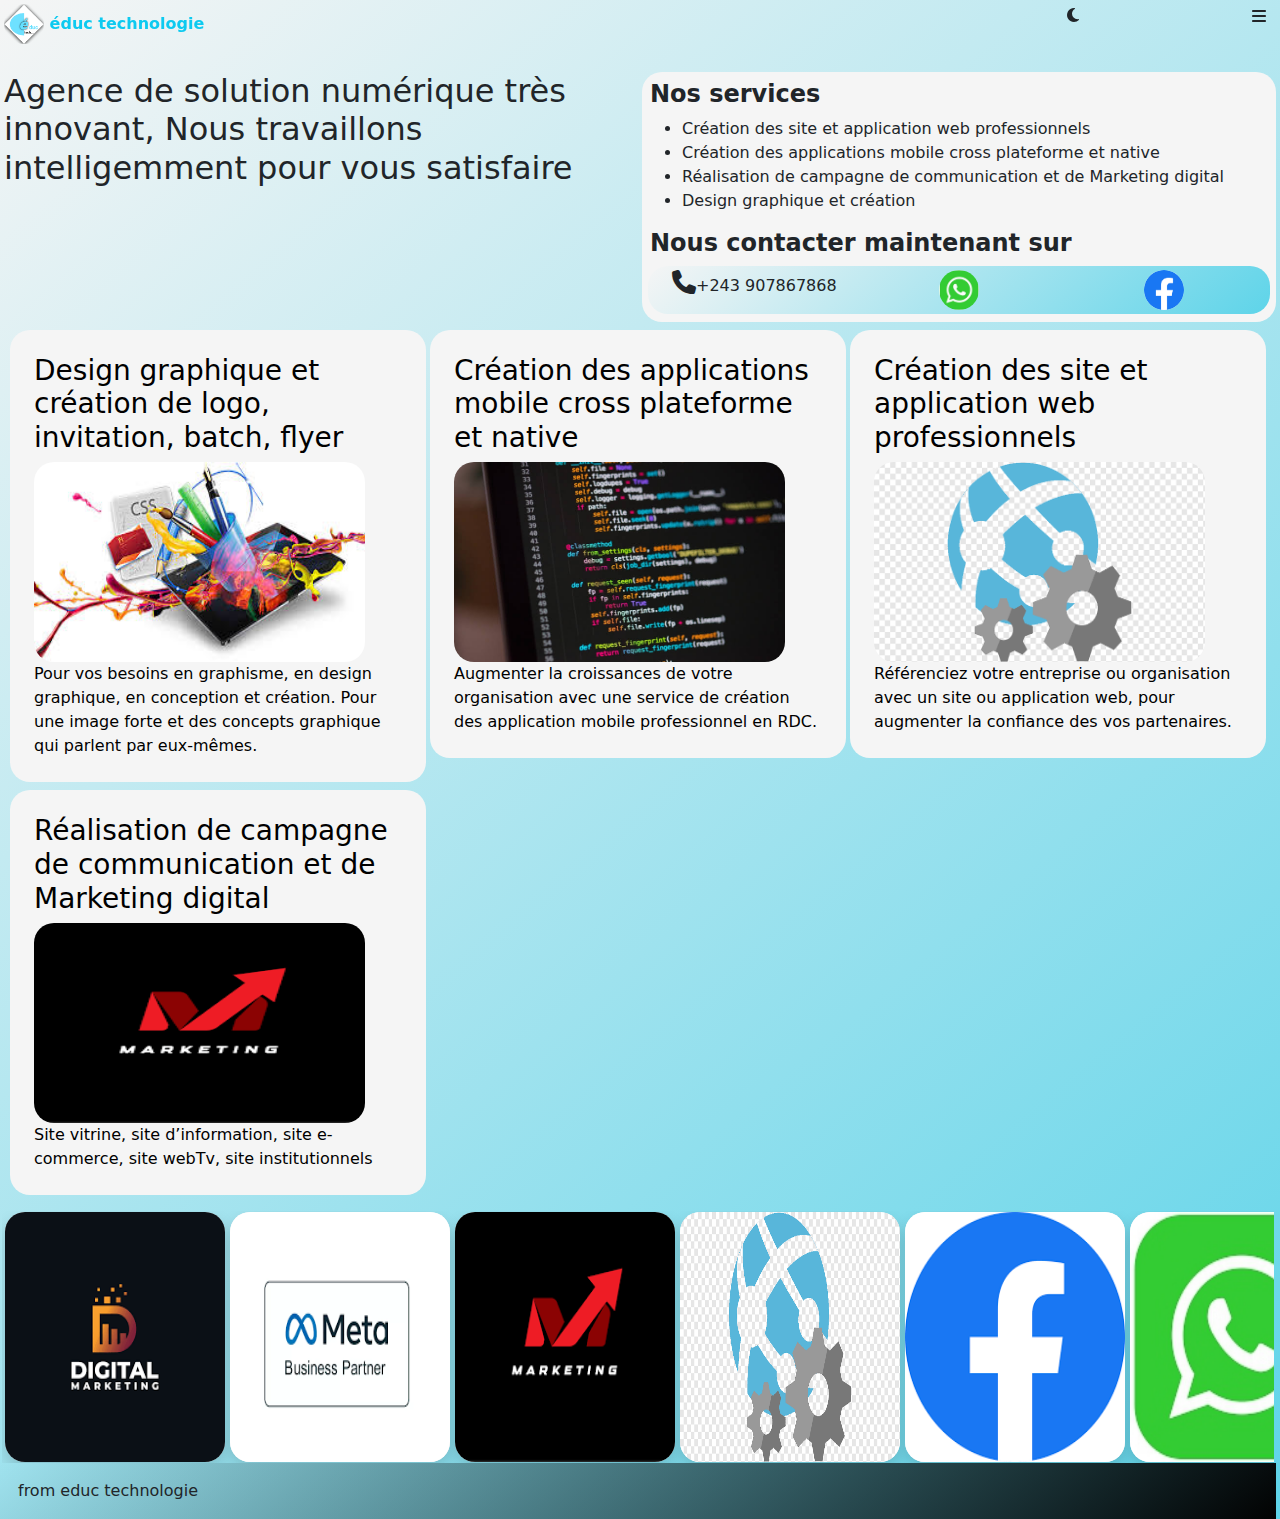
==== index.html @ ecce579c "premiere version" ====
<!DOCTYPE html>
<html lang="en">

<head>
    <meta charset="UTF-8">
    <meta name="viewport" content="width=device-width, initial-scale=1.0">
    <link rel="stylesheet" href="./styles/bibliotheques/bootstrap-5.0.2-dist/css/bootstrap.min.css">
    <link rel="stylesheet" href="./icons/fontawesome-free-6.2.1-web/css/all.css">
    <link rel="stylesheet" href="./styles/index.css">
    <title>Accueil</title>
</head>

<body class="bg-N1">
    <div class="container-fuid px-1 root">
        <!-- entête||-->
        <div class="entete fixed-top">
            <div class="row gx-1  pt-1 pe-1 ps-1 ">
                <div class="col logo"><img style="border-radius: 50%;" src="./img/site/logoEducTechnologie.png" alt=""
                        srcset="" id="logo_url" width="40" height="40"><span class="text-info"><b> éduc
                            technologie</b></span>
                </div>

                <div class="col-1" id="btn_theme"><i class=" btn-theme-claire fa-solid fa-moon rounded-circle fs-6"
                        id="btn_theme"></i><i
                        class=" btn-theme-sombre fa-solid fa-star-and-crescent rounded-circle fs-6 "
                        style="visibility: hidden;color: darkorange;" id="btn_theme"></i>
                </div>

                <div class="col-1 text-end pe-2"><i class="fa-solid fa-bars rounded-circle p-1 fs-6"></i></div>
            </div>

        </div><br><br><br>

        <!--| accueil|-->
        <div class="row gx-1">
            <div class="col-12 col-sm-6">
                <div class="h2">Agence de solution numérique très innovant, Nous travaillons intelligemment pour vous
                    satisfaire
                </div>
            </div>
            <div class="col-12 col-sm-6 ">
                <div class="zone zone_services bg-N1 p-2 ">
                    <p class="h4 fw-bold">Nos services</p>

                    <ul>
                        <li>Création des site et application web professionnels</li>
                        <li>Création des applications mobile cross plateforme et native</li>
                        <li>Réalisation de campagne de communication et de Marketing digital</li>
                        <li>Design graphique et création</li>
                    </ul>

                    <p class="h4 fw-bold">Nous contacter maintenant sur</p>
                    <div class="row gx-1 root text-center p-1" style="border-radius: 20px;">
                        <div class="col"><i class="fa-solid fa-phone  fs-4"></i>+243 907867868</div>
                        <div class="col"><a href="#"><img style="border-radius: 50%;" src="./img/site/logowhatsap.png"
                                    alt="" srcset="" id="logo_url" width="40" height="40"></a></div>
                        <div class="col"><a href="#"><img style="border-radius: 50%;" src="./img/site/logofacebook.png"
                                    alt="" srcset="" id="logo_url" width="40" height="40"></a></div>
                    </div>
                </div>
            </div><br>

            <!--| presentation des services|-->
            <div class="row gx-1 p-2">

                <div class="col-12 col-sm-6 mb-2 col-md-4">
                    <div class=" zone zone_services bg-N1 p-4">
                        <a href="#">
                            <div class="h3">Design graphique et création de logo, invitation, batch, flyer</div>
                            <img style="border-radius: 20px;" src="./img/site/logodesing.jpeg" height="200" width="90%"
                                alt="" srcset="">
                            <div>Pour vos besoins en graphisme, en design graphique, en conception et création. Pour une
                                image forte et des concepts graphique qui parlent par eux-mêmes.
                            </div>
                        </a>
                    </div>

                </div>

                <div class="col-12 col-sm-6 mb-2 col-md-4">
                    <div class=" zone zone_services bg-N1 p-4">
                        <a href="#">
                            <div class="h3">Création des applications mobile cross plateforme et native</div>
                            <img style="border-radius: 20px;" src="./img/site/logoweb.jpeg" height="200" width="90%"
                                alt="" srcset="">
                            <div>Augmenter la croissances de votre organisation avec une service de création des
                                application mobile professionnel en RDC.
                            </div>
                        </a>
                    </div>
                </div>

                <div class="col-12 col-sm-6 mb-2 col-md-4">
                    <div class=" zone zone_services bg-N1 p-4">
                        <a href="#">
                            <div class="h3">Création des site et application web professionnels</div>
                            <img style="border-radius: 20px;" src="./img/site/logowebapp.png" height="200" width="90%"
                                alt="" srcset="">
                            <div>Référenciez votre entreprise ou organisation avec un site ou application web, pour
                                augmenter la confiance des vos partenaires.
                            </div>
                        </a>
                    </div>
                </div>

                <div class="col-12 col-sm-6 mb-2 col-md-4">
                    <div class=" zone zone_services bg-N1 p-4">
                        <a href="#">
                            <div class="h3">Réalisation de campagne de communication et de Marketing digital</div>
                            <img style="border-radius: 20px;" src="./img/site/marketing.png" height="200" width="90%"
                                alt="" srcset="">
                            <div>Site vitrine, site d’information, site e-commerce, site webTv, site institutionnels
                            </div>
                        </a>
                    </div>
                </div>

            </div>

            <!--| il nous ons fait confiance|-->
            <div class="row gx-1">
                <div class="col" id="scrole_articles">
                    <table class="">
                        <tbody style="padding: 0px;">
                            <tr>
                                <th>
                                    <a href="#">
                                        <div class="bg-N1 shadow" style="border-radius: 20px;margin-right: 3px;">
                                            <img style="border-radius: 20px;"
                                                src="./img/site/images (7).png" height="250"
                                                width="220" alt="" srcset="">
                                        </div>
                                    </a>
                                </th>

                                <th>
                                    <a href="#">
                                        <div class="bg-N1 shadow" style="border-radius: 20px;margin-right: 3px;">
                                            <img style="border-radius: 20px;"
                                                src="./img/site/images (4).png" height="250"
                                                width="220" alt="" srcset="">
                                        </div>
                                    </a>
                                </th>

                                <th>
                                    <a href="#">
                                        <div class="bg-N1 shadow" style="border-radius: 20px;margin-right: 3px;">
                                            <img style="border-radius: 20px;"
                                                src="./img/site/marketing.png" height="250"
                                                width="220" alt="" srcset="">
                                        </div>
                                    </a>
                                </th>

                                <th>
                                    <a href="#">
                                        <div class="bg-N1 shadow" style="border-radius: 20px;margin-right: 3px;">
                                            <img style="border-radius: 20px;"
                                                src="./img/site/logowebapp.png" height="250"
                                                width="220" alt="" srcset="">
                                        </div>
                                    </a>
                                </th>

                                <th>
                                    <a href="#">
                                        <div class="bg-N1 shadow" style="border-radius: 20px;margin-right: 3px;">
                                            <img style="border-radius: 20px;"
                                                src="./img/site/logofacebook.png" height="250"
                                                width="220" alt="" srcset="">
                                        </div>
                                    </a>
                                </th>

                                <th>
                                    <a href="#">
                                        <div class="bg-N1 shadow" style="border-radius: 20px;margin-right: 3px;">
                                            <img style="border-radius: 20px;"
                                                src="./img/site/logowhatsap.png" height="250"
                                                width="220" alt="" srcset="">
                                        </div>
                                    </a>
                                </th>

                                <th>
                                    <a href="#">
                                        <div class="bg-N1 shadow" style="border-radius: 20px;margin-right: 3px;">
                                            <img style="border-radius: 20px;"
                                                src="./img/site/logoEducTechnologie.png" height="250"
                                                width="220" alt="" srcset="">
                                        </div>
                                    </a>
                                </th>

                                <th>
                                    <a href="#">
                                        <div class="bg-N1 shadow" style="border-radius: 20px;margin-right: 3px;">
                                            <img style="border-radius: 20px;"
                                                src="./img/site/logodesing.jpeg" height="250"
                                                width="220" alt="" srcset="">
                                        </div>
                                    </a>
                                </th>

                            </tr>
                        </tbody>
                    </table>
                </div>
            </div>

            <!--| pied de page|-->
            <div class="row gx-1 foote p-3">
                <div class="col">from educ technologie</div>
            </div>
        </div>
</body>

</html>
---- styles/index.css ----
/*  Class utilitaire */

.bg-N1 {
    background-color: whitesmoke;
}

.bg-N2 {
    background-color: white;
}

.champ {
    border-radius: 20px;
    border: 0px solid white;
}

#scrole_articles {
    overflow-y: scroll;
    scrollbar-color: red;
    scrollbar-width: thin;

}
.root{
    background-image: linear-gradient(500deg,transparent,rgb(94, 212, 233));
}
.foote{
    background-image: linear-gradient(500deg,transparent,rgb(2, 2, 2));
}
.zone{
    border-radius: 20px;
}
a{
    text-decoration: none;
    color: black;
}
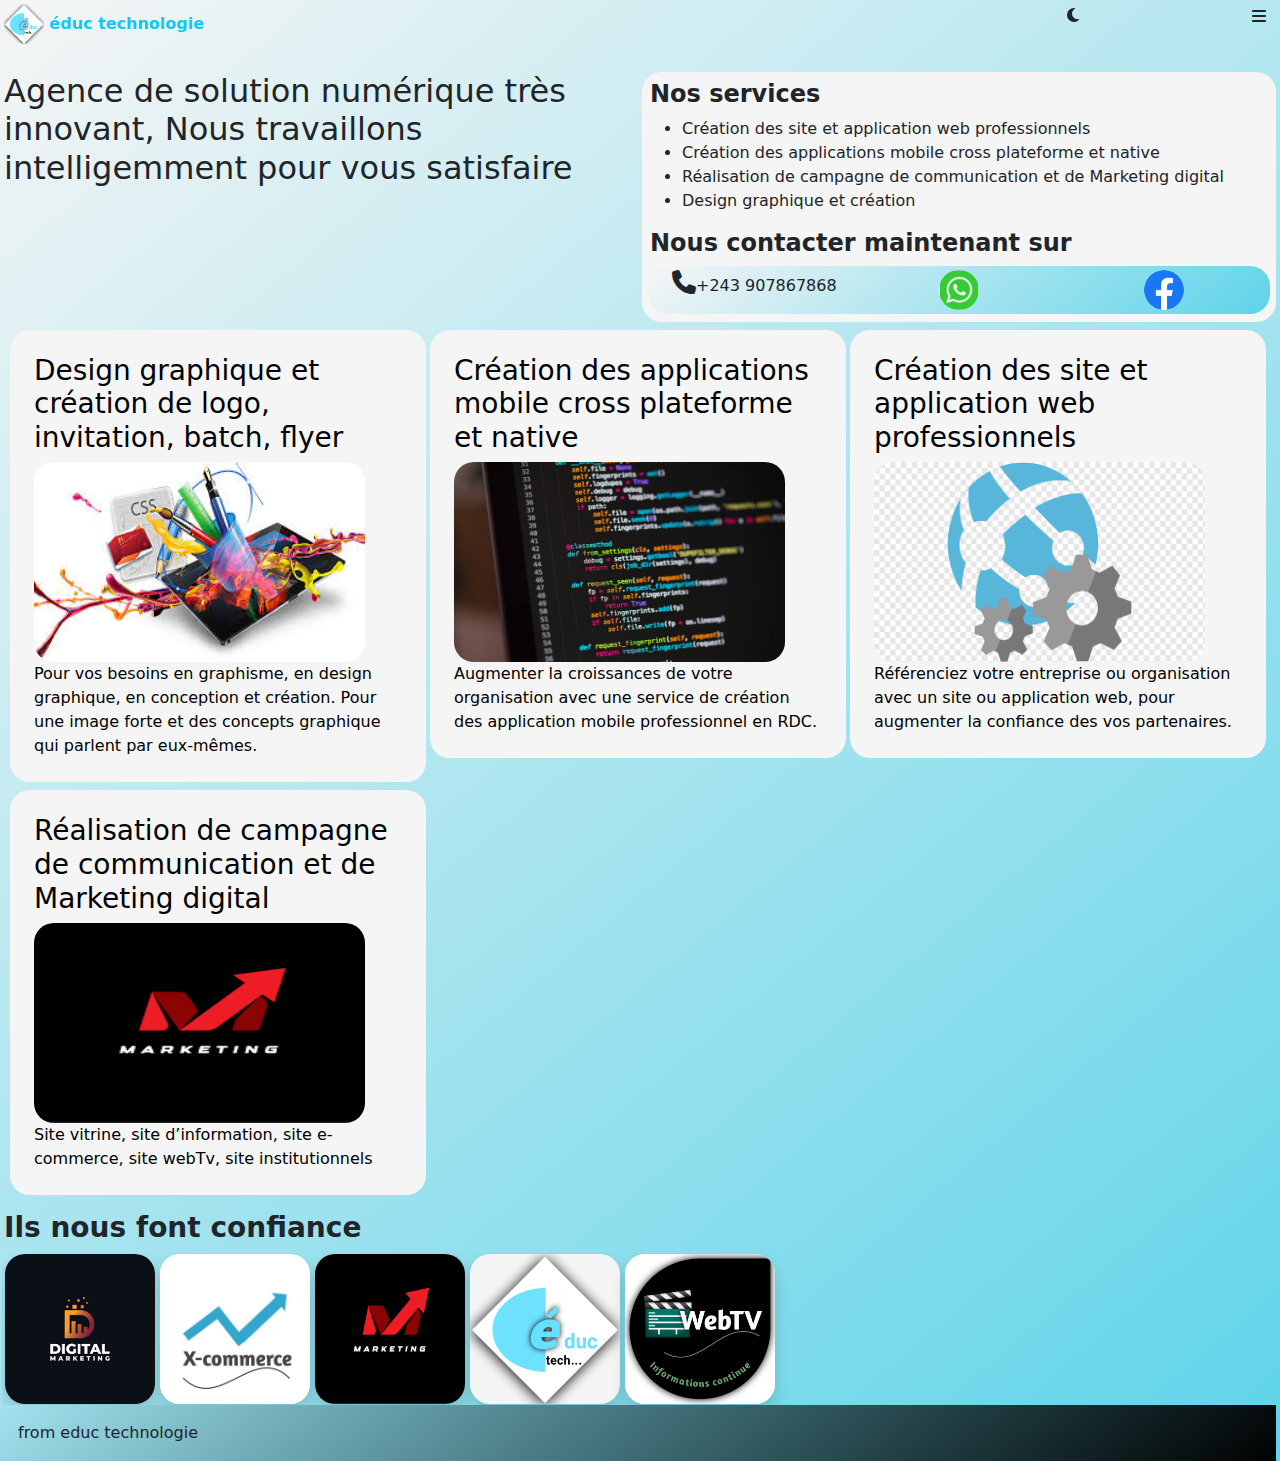
==== commit 20b9b11d: "ajoute de composant menu et deux autre page (webapp.html et design-graphisme.htmlà" ====
--- a/index.html
+++ b/index.html
@@ -26,8 +26,19 @@
                         style="visibility: hidden;color: darkorange;" id="btn_theme"></i>
                 </div>
 
-                <div class="col-1 text-end pe-2"><i class="fa-solid fa-bars rounded-circle p-1 fs-6"></i></div>
-            </div>
+                <div class="col-1 text-end pe-2" ><i class="fa-solid fa-bars rounded-circle p-1 fs-6" id="menu"></i></div>
+
+                
+
+            </div>
+            <!--| composant menu|-->
+            <span class="shadow bg-N1 p-2" style="visibility: hidden; position: absolute; border-radius: 20px 0px 20px 20px;right: 3%;" id="composant_menu">
+                <p>Nos services</p>
+                <p>Signaler un problème </p>
+                <p>Compte</p>
+                <p>Développeur</p>
+                <p>A propos des nous</p>
+            </span>
 
         </div><br><br><br>
 
@@ -65,7 +76,7 @@
 
                 <div class="col-12 col-sm-6 mb-2 col-md-4">
                     <div class=" zone zone_services bg-N1 p-4">
-                        <a href="#">
+                        <a href="./src/page/design-graphisme.html">
                             <div class="h3">Design graphique et création de logo, invitation, batch, flyer</div>
                             <img style="border-radius: 20px;" src="./img/site/logodesing.jpeg" height="200" width="90%"
                                 alt="" srcset="">
@@ -92,7 +103,7 @@
 
                 <div class="col-12 col-sm-6 mb-2 col-md-4">
                     <div class=" zone zone_services bg-N1 p-4">
-                        <a href="#">
+                        <a href="./src/page/webapp.html">
                             <div class="h3">Création des site et application web professionnels</div>
                             <img style="border-radius: 20px;" src="./img/site/logowebapp.png" height="200" width="90%"
                                 alt="" srcset="">
@@ -119,6 +130,7 @@
 
             <!--| il nous ons fait confiance|-->
             <div class="row gx-1">
+                <div class="h3 fw-bold">Ils nous font confiance</div>
                 <div class="col" id="scrole_articles">
                     <table class="">
                         <tbody style="padding: 0px;">
@@ -127,82 +139,52 @@
                                     <a href="#">
                                         <div class="bg-N1 shadow" style="border-radius: 20px;margin-right: 3px;">
                                             <img style="border-radius: 20px;"
-                                                src="./img/site/images (7).png" height="250"
-                                                width="220" alt="" srcset="">
-                                        </div>
-                                    </a>
-                                </th>
-
-                                <th>
-                                    <a href="#">
-                                        <div class="bg-N1 shadow" style="border-radius: 20px;margin-right: 3px;">
-                                            <img style="border-radius: 20px;"
-                                                src="./img/site/images (4).png" height="250"
-                                                width="220" alt="" srcset="">
-                                        </div>
-                                    </a>
-                                </th>
-
-                                <th>
-                                    <a href="#">
-                                        <div class="bg-N1 shadow" style="border-radius: 20px;margin-right: 3px;">
-                                            <img style="border-radius: 20px;"
-                                                src="./img/site/marketing.png" height="250"
-                                                width="220" alt="" srcset="">
-                                        </div>
-                                    </a>
-                                </th>
-
-                                <th>
-                                    <a href="#">
-                                        <div class="bg-N1 shadow" style="border-radius: 20px;margin-right: 3px;">
-                                            <img style="border-radius: 20px;"
-                                                src="./img/site/logowebapp.png" height="250"
-                                                width="220" alt="" srcset="">
-                                        </div>
-                                    </a>
-                                </th>
-
-                                <th>
-                                    <a href="#">
-                                        <div class="bg-N1 shadow" style="border-radius: 20px;margin-right: 3px;">
-                                            <img style="border-radius: 20px;"
-                                                src="./img/site/logofacebook.png" height="250"
-                                                width="220" alt="" srcset="">
-                                        </div>
-                                    </a>
-                                </th>
-
-                                <th>
-                                    <a href="#">
-                                        <div class="bg-N1 shadow" style="border-radius: 20px;margin-right: 3px;">
-                                            <img style="border-radius: 20px;"
-                                                src="./img/site/logowhatsap.png" height="250"
-                                                width="220" alt="" srcset="">
-                                        </div>
-                                    </a>
-                                </th>
-
-                                <th>
-                                    <a href="#">
-                                        <div class="bg-N1 shadow" style="border-radius: 20px;margin-right: 3px;">
-                                            <img style="border-radius: 20px;"
-                                                src="./img/site/logoEducTechnologie.png" height="250"
-                                                width="220" alt="" srcset="">
-                                        </div>
-                                    </a>
-                                </th>
-
-                                <th>
-                                    <a href="#">
-                                        <div class="bg-N1 shadow" style="border-radius: 20px;margin-right: 3px;">
-                                            <img style="border-radius: 20px;"
-                                                src="./img/site/logodesing.jpeg" height="250"
-                                                width="220" alt="" srcset="">
-                                        </div>
-                                    </a>
-                                </th>
-
+                                                src="./img/site/images (7).png" height="150"
+                                                width="150" alt="" srcset="">
+                                        </div>
+                                    </a>
+                                </th>
+        
+                                <th>
+                                    <a href="#">
+                                        <div class="bg-N1 shadow" style="border-radius: 20px;margin-right: 3px;">
+                                            <img style="border-radius: 20px;"
+                                                src="./img/site/logoX-commerce.jpg" height="150"
+                                                width="150" alt="" srcset="">
+                                        </div>
+                                    </a>
+                                </th>
+        
+                                <th>
+                                    <a href="#">
+                                        <div class="bg-N1 shadow" style="border-radius: 20px;margin-right: 3px;">
+                                            <img style="border-radius: 20px;"
+                                                src="./img/site/marketing.png" height="150"
+                                                width="150" alt="" srcset="">
+                                        </div>
+                                    </a>
+                                </th>
+        
+                                <th>
+                                    <a href="#">
+                                        <div class="bg-N1 shadow" style="border-radius: 20px;margin-right: 3px;">
+                                            <img style="border-radius: 20px;"
+                                                src="./img/site/logoEducTechnologie.png" height="150"
+                                                width="150" alt="" srcset="">
+                                        </div>
+                                    </a>
+                                </th>
+        
+                                <th>
+                                    <a href="#">
+                                        <div class="bg-N1 shadow" style="border-radius: 20px;margin-right: 3px;">
+                                            <img style="border-radius: 20px;"
+                                                src="./img/site/logo-webtv.png" height="150"
+                                                width="150" alt="" srcset="">
+                                        </div>
+                                    </a>
+                                </th>
+        
                             </tr>
                         </tbody>
                     </table>
@@ -214,6 +196,10 @@
                 <div class="col">from educ technologie</div>
             </div>
         </div>
+        <script src="./js/bibliotheques/jquery_3.6.3.js"></script>
+        <script src="./js/bibliotheques/xmodal/xmodal1.0.0.js"></script>
+        <script src="./js/main.js"></script>
+        <script src="./js/index.js"></script>
 </body>
 
 </html>--- a/styles/index.css
+++ b/styles/index.css
@@ -31,4 +31,7 @@
 a{
     text-decoration: none;
     color: black;
+}
+.p{
+    font-size: 20px;
 }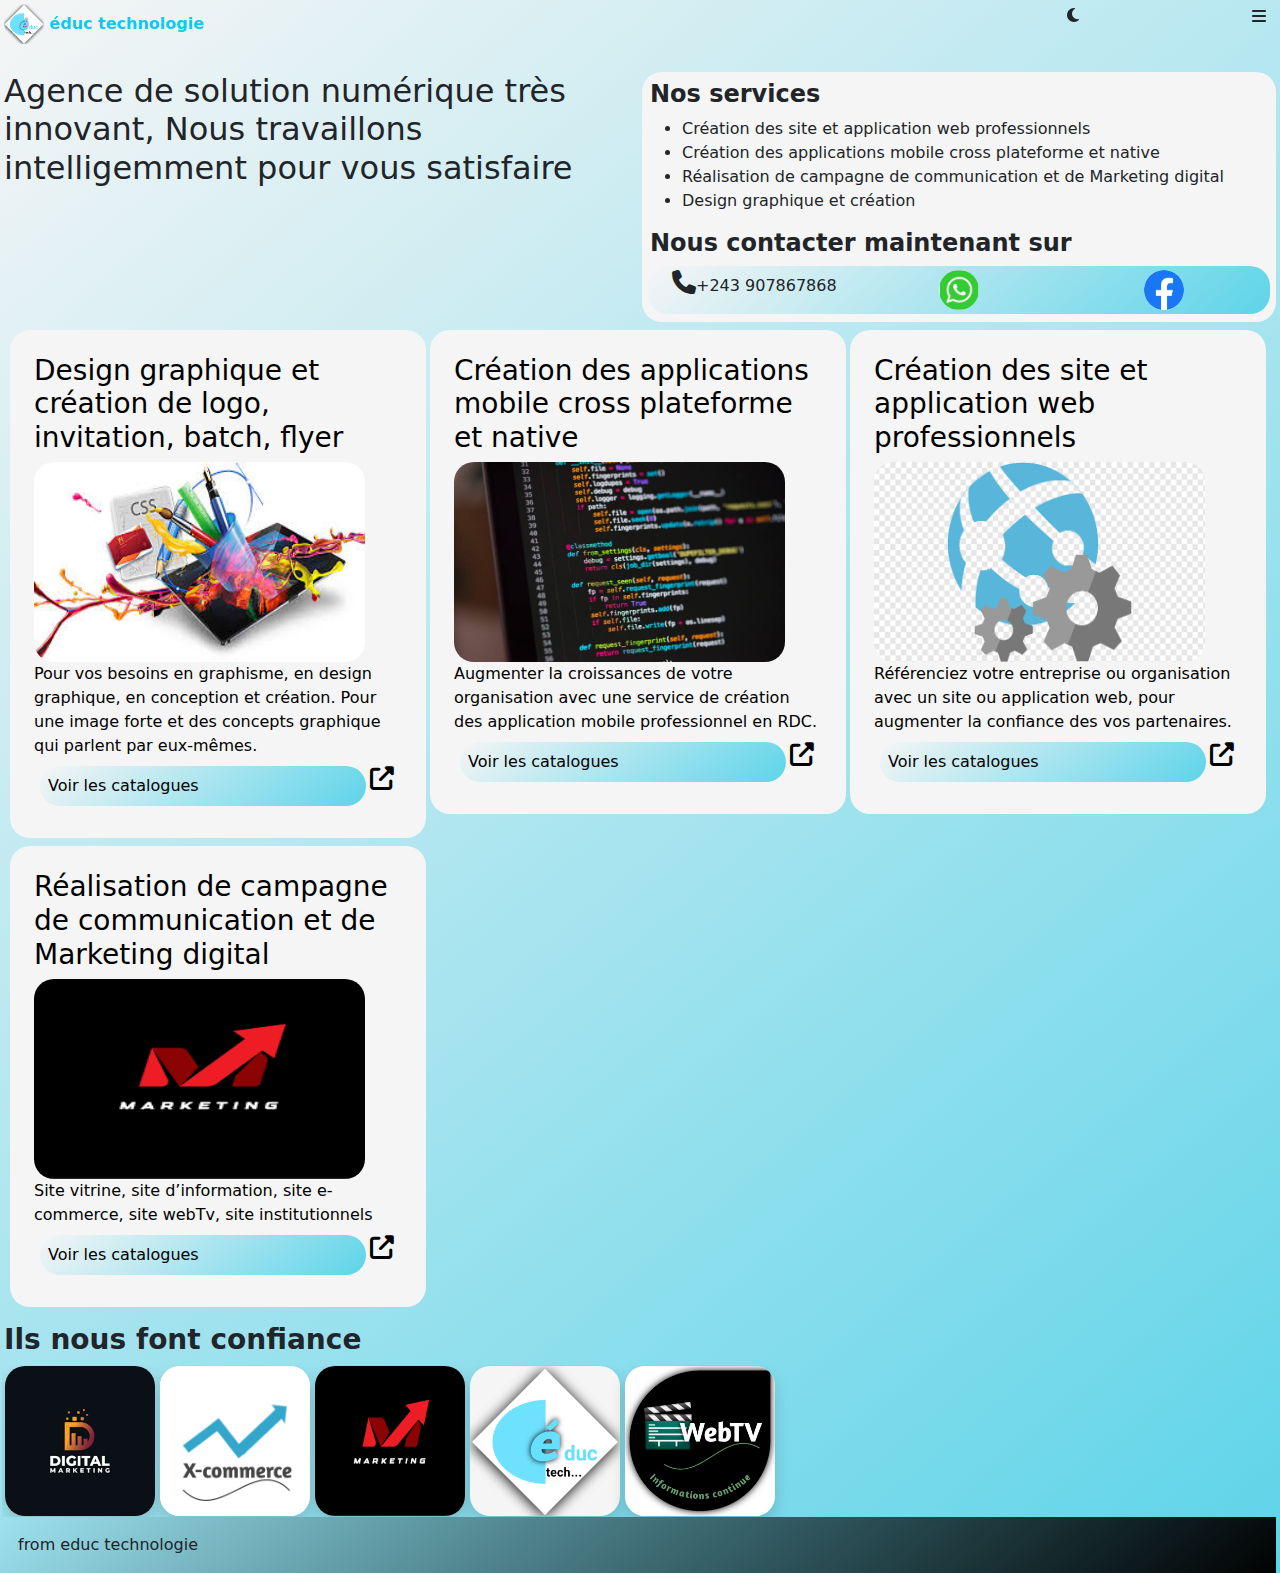
==== commit 35f5fdd7: "ajoute de bouton "voir les catalogues " sur les services" ====
--- a/index.html
+++ b/index.html
@@ -63,9 +63,9 @@
                     <p class="h4 fw-bold">Nous contacter maintenant sur</p>
                     <div class="row gx-1 root text-center p-1" style="border-radius: 20px;">
                         <div class="col"><i class="fa-solid fa-phone  fs-4"></i>+243 907867868</div>
-                        <div class="col"><a href="#"><img style="border-radius: 50%;" src="./img/site/logowhatsap.png"
+                        <div class="col"><a href="https://wa.me/243907867868"><img style="border-radius: 50%;" src="./img/site/logowhatsap.png"
                                     alt="" srcset="" id="logo_url" width="40" height="40"></a></div>
-                        <div class="col"><a href="#"><img style="border-radius: 50%;" src="./img/site/logofacebook.png"
+                        <div class="col"><a href="https://www.facebook.com/profile.php?id=61551144329128"><img style="border-radius: 50%;" src="./img/site/logofacebook.png"
                                     alt="" srcset="" id="logo_url" width="40" height="40"></a></div>
                     </div>
                 </div>
@@ -83,6 +83,11 @@
                             <div>Pour vos besoins en graphisme, en design graphique, en conception et création. Pour une
                                 image forte et des concepts graphique qui parlent par eux-mêmes.
                             </div>
+
+                            <div class="row gx-1 p-2">
+                                <div class="col div zone root p-2">Voir les catalogues</div>
+                                <div class="col-1 text-end"><i class="fa-solid fa-up-right-from-square  fs-4"></i></div>
+                            </div>
                         </a>
                     </div>
 
@@ -97,7 +102,13 @@
                             <div>Augmenter la croissances de votre organisation avec une service de création des
                                 application mobile professionnel en RDC.
                             </div>
-                        </a>
+                            <div class="row gx-1 p-2">
+                                <div class="col div zone root p-2">Voir les catalogues</div>
+                                <div class="col-1 text-end"><i class="fa-solid fa-up-right-from-square  fs-4"></i></div>
+                            </div>
+                            
+                        </a>
+                        
                     </div>
                 </div>
 
@@ -110,6 +121,11 @@
                             <div>Référenciez votre entreprise ou organisation avec un site ou application web, pour
                                 augmenter la confiance des vos partenaires.
                             </div>
+
+                            <div class="row gx-1 p-2">
+                                <div class="col div zone root p-2">Voir les catalogues</div>
+                                <div class="col-1 text-end"><i class="fa-solid fa-up-right-from-square  fs-4"></i></div>
+                            </div>
                         </a>
                     </div>
                 </div>
@@ -121,6 +137,11 @@
                             <img style="border-radius: 20px;" src="./img/site/marketing.png" height="200" width="90%"
                                 alt="" srcset="">
                             <div>Site vitrine, site d’information, site e-commerce, site webTv, site institutionnels
+                            </div>
+
+                            <div class="row gx-1 p-2">
+                                <div class="col div zone root p-2">Voir les catalogues</div>
+                                <div class="col-1 text-end"><i class="fa-solid fa-up-right-from-square  fs-4"></i></div>
                             </div>
                         </a>
                     </div>
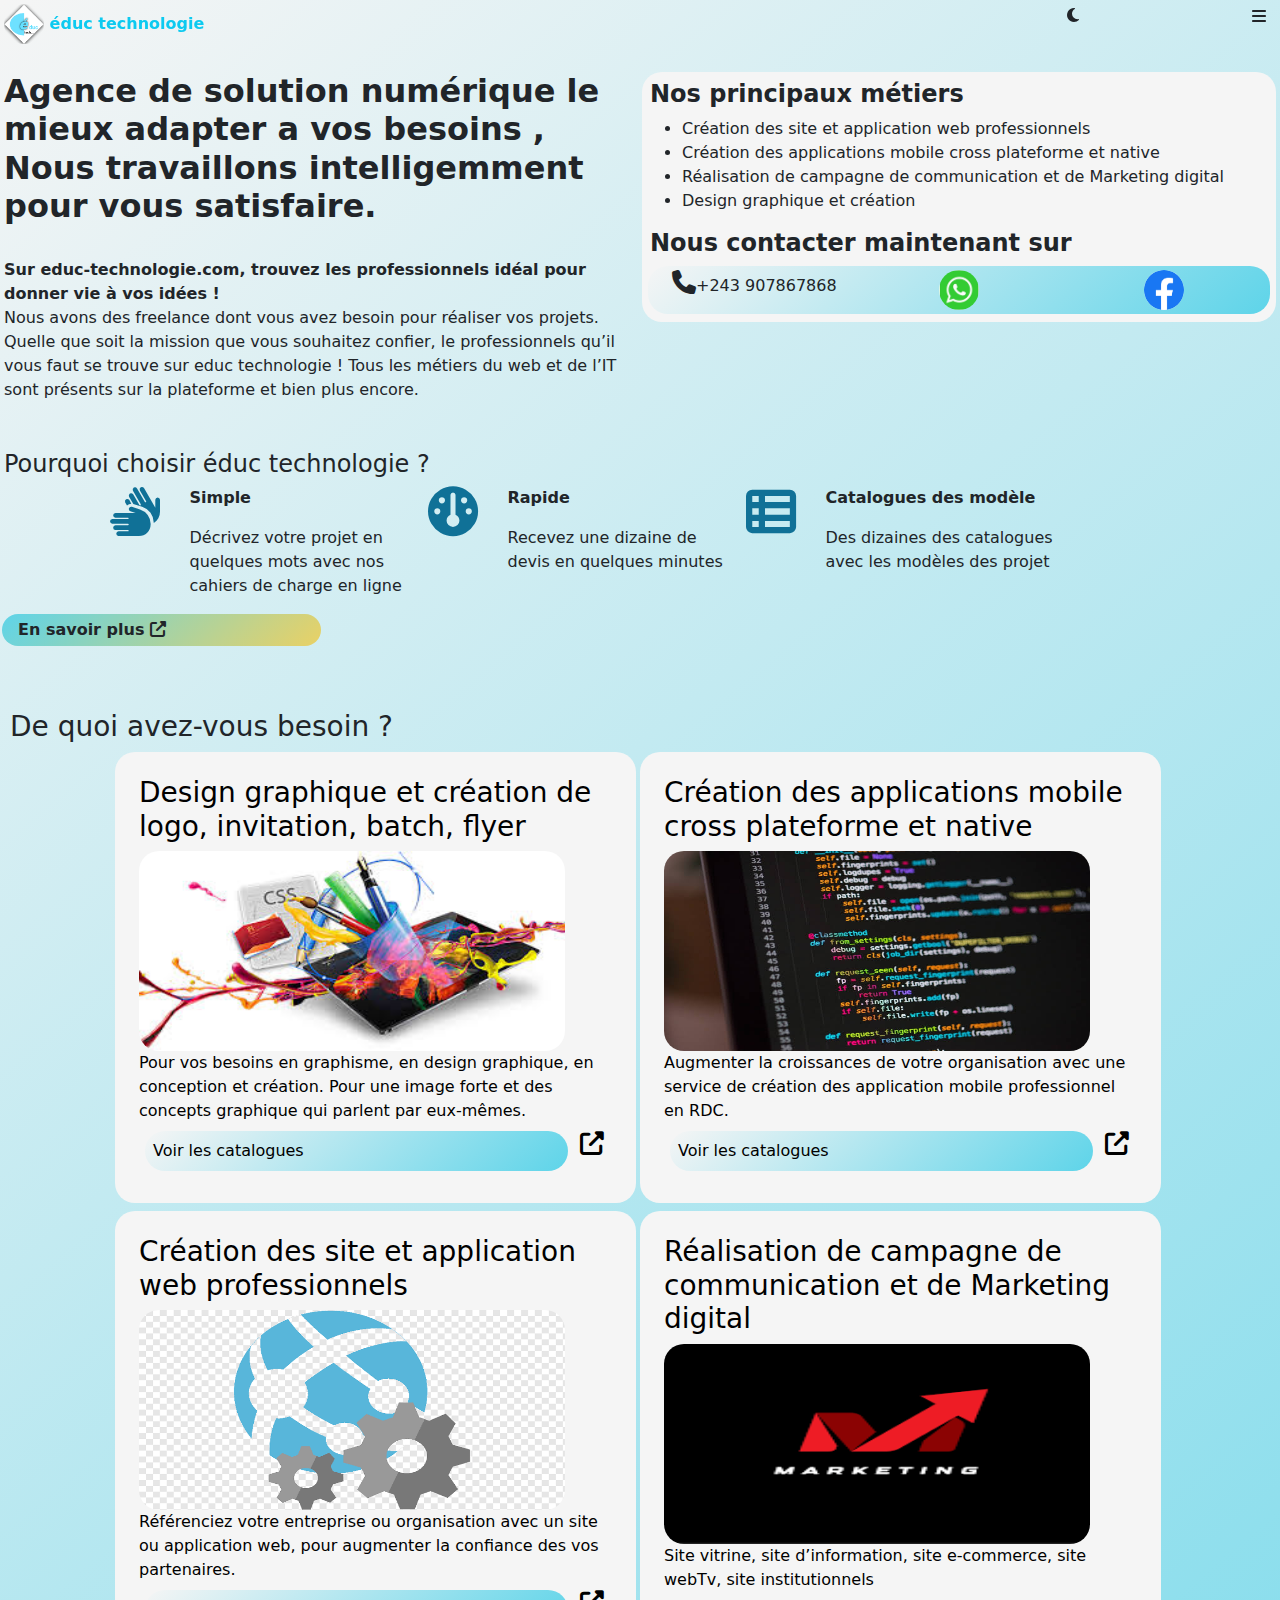
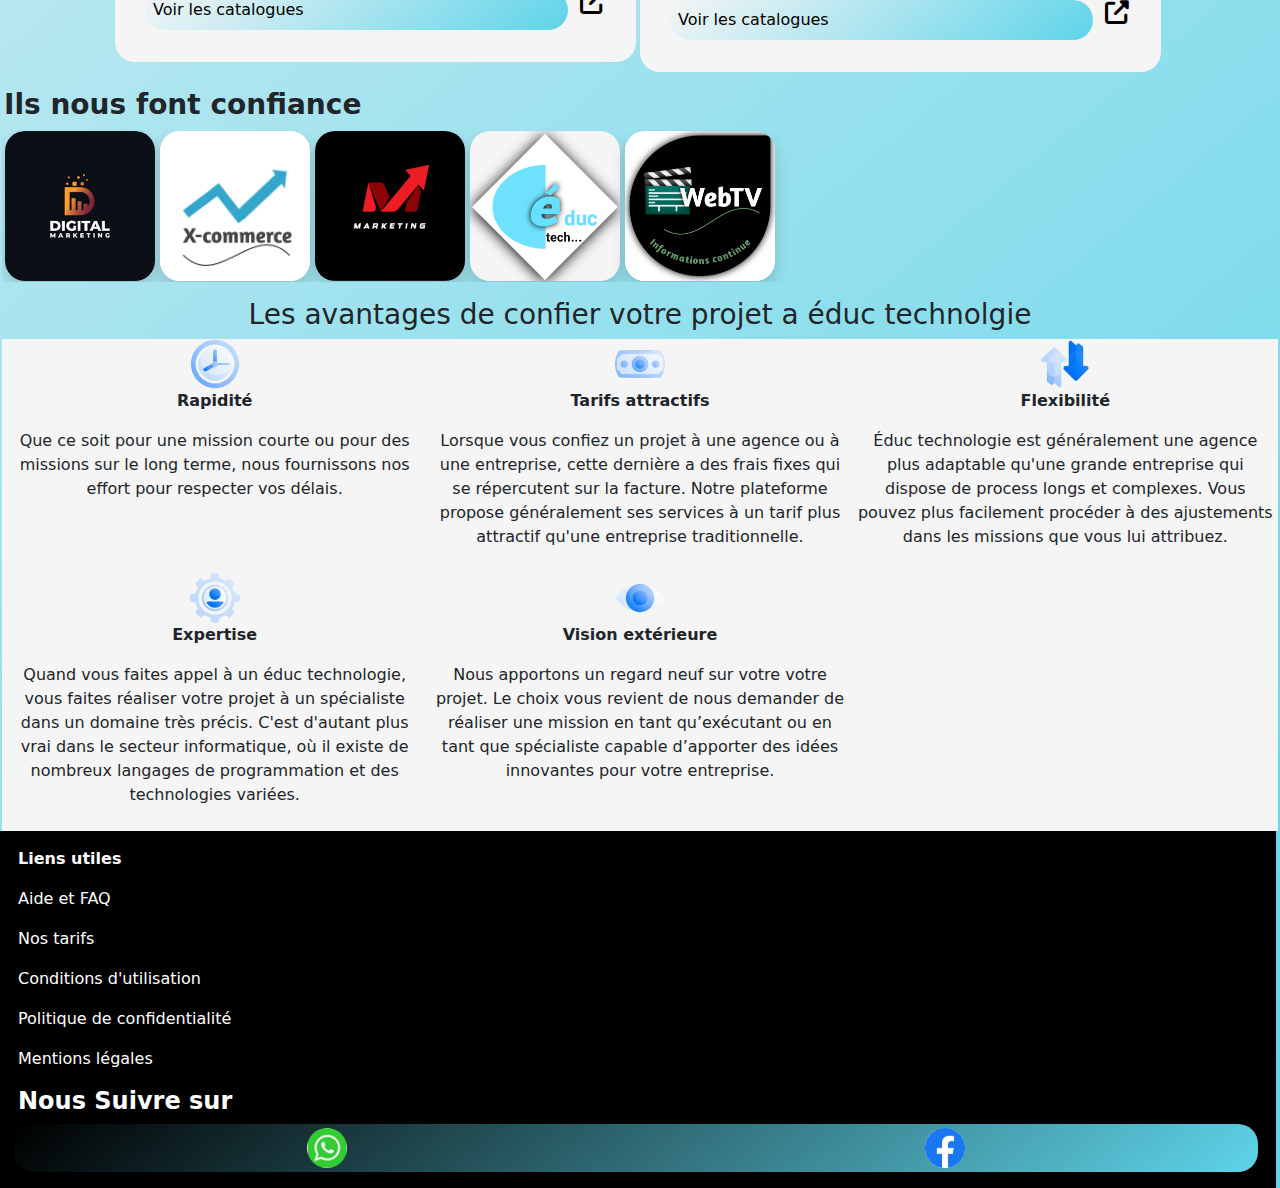
==== commit 7fbabd89: "mise de la page index.html" ====
--- a/index.html
+++ b/index.html
@@ -26,14 +26,18 @@
                         style="visibility: hidden;color: darkorange;" id="btn_theme"></i>
                 </div>
 
-                <div class="col-1 text-end pe-2" ><i class="fa-solid fa-bars rounded-circle p-1 fs-6" id="menu"></i></div>
-
-                
+                <div class="col-1 text-end pe-2"><i class="fa-solid fa-bars rounded-circle p-1 fs-6" id="menu"></i>
+                </div>
+
+
 
             </div>
             <!--| composant menu|-->
-            <span class="shadow bg-N1 p-2" style="visibility: hidden; position: absolute; border-radius: 20px 0px 20px 20px;right: 3%;" id="composant_menu">
+            <span class="shadow bg-N1 p-2"
+                style="visibility: hidden; position: absolute; border-radius: 20px 0px 20px 20px;right: 3%;"
+                id="composant_menu">
                 <p>Nos services</p>
+                <p>Documentation</p>
                 <p>Signaler un problème </p>
                 <p>Compte</p>
                 <p>Développeur</p>
@@ -45,13 +49,25 @@
         <!--| accueil|-->
         <div class="row gx-1">
             <div class="col-12 col-sm-6">
-                <div class="h2">Agence de solution numérique très innovant, Nous travaillons intelligemment pour vous
-                    satisfaire
-                </div>
-            </div>
+                <div class="h2 fw-bold">Agence de solution numérique le mieux adapter a vos besoins , Nous travaillons
+                    intelligemment pour vous
+                    satisfaire.
+                </div><br>
+                <div class=" fw-bold">Sur educ-technologie.com, trouvez les professionnels idéal pour donner vie à vos
+                    idées !</div>
+                <div class="">Nous avons des freelance dont vous avez besoin pour réaliser vos projets.
+
+                    Quelle que soit la mission que vous souhaitez confier, le professionnels qu’il vous faut se trouve
+                    sur educ technologie ! Tous les métiers du web et de l’IT sont présents sur la plateforme et bien
+                    plus encore.
+                </div>
+            </div>
+
+
+
             <div class="col-12 col-sm-6 ">
                 <div class="zone zone_services bg-N1 p-2 ">
-                    <p class="h4 fw-bold">Nos services</p>
+                    <p class="h4 fw-bold">Nos principaux métiers</p>
 
                     <ul>
                         <li>Création des site et application web professionnels</li>
@@ -63,18 +79,62 @@
                     <p class="h4 fw-bold">Nous contacter maintenant sur</p>
                     <div class="row gx-1 root text-center p-1" style="border-radius: 20px;">
                         <div class="col"><i class="fa-solid fa-phone  fs-4"></i>+243 907867868</div>
-                        <div class="col"><a href="https://wa.me/243907867868"><img style="border-radius: 50%;" src="./img/site/logowhatsap.png"
-                                    alt="" srcset="" id="logo_url" width="40" height="40"></a></div>
-                        <div class="col"><a href="https://www.facebook.com/profile.php?id=61551144329128"><img style="border-radius: 50%;" src="./img/site/logofacebook.png"
-                                    alt="" srcset="" id="logo_url" width="40" height="40"></a></div>
-                    </div>
-                </div>
-            </div><br>
+                        <div class="col"><a href="https://wa.me/243907867868"><img style="border-radius: 50%;"
+                                    src="./img/site/logowhatsap.png" alt="" srcset="" id="logo_url" width="40"
+                                    height="40"></a></div>
+                        <div class="col"><a href="https://www.facebook.com/profile.php?id=61551144329128"><img
+                                    style="border-radius: 50%;" src="./img/site/logofacebook.png" alt="" srcset=""
+                                    id="logo_url" width="40" height="40"></a></div>
+                    </div>
+                </div>
+            </div><br><br><br>
+
+            <!--|Pourquoi choisir éduc technologi |-->
+            <div class="h4 pt-5">Pourquoi choisir éduc technologie ?</div>
+            <div class="row gx-1">
+                <!--|Simple|-->
+                <div class="col-11 offset-1 offset-md-1 col-md-3">
+                    <div class="row gx-1">
+                        <div class="col-3 col-sm-3"><i class="fa-solid fa-hands  icon"></i></div>
+                        <div class="col-9">
+                            <p class="fw-bold">Simple</p>
+                            <p>Décrivez votre projet en quelques mots avec nos cahiers de charge en ligne</p>
+                        </div>
+                    </div>
+                </div>
+
+                <!--|Rapide|-->
+                <div class="col-11 offset-1 offset-md-0 col-md-3">
+                    <div class="row gx-1">
+                        <div class="col-3 col-sm-3"><i class="fa-solid fa-gauge  icon"></i></div>
+                        <div class="col-9">
+                            <p class="fw-bold">Rapide</p>
+                            <p>Recevez une dizaine de devis en quelques minutes</p>
+                        </div>
+                    </div>
+                </div>
+
+                <!--|catalogues des modèle |-->
+                <div class="col-11 offset-1 offset-md-0 col-md-3">
+                    <div class="row gx-1">
+                        <div class="col-3 col-sm-3"><i class="fa-solid fa-table-list  icon"></i></div>
+                        <div class="col-9">
+                            <p class="fw-bold">Catalogues des modèle </p>
+                            <p>Des dizaines des catalogues avec les modèles des projet</i></p>
+                        </div>
+                    </div>
+                </div>
+
+
+            </div>
+            <span class="col-10 col-sm-4 mb-2 col-md-3 ps-3 p-1 fw-bold"
+                style="border-radius: 20px;background-image: linear-gradient(500deg,rgb(94, 212, 233),rgb(233, 209, 101));">
+                En savoir plus <i class="text-end fa-solid fa-up-right-from-square"></i></span>
 
             <!--| presentation des services|-->
             <div class="row gx-1 p-2">
-
-                <div class="col-12 col-sm-6 mb-2 col-md-4">
+                <h3 class="pt-5">De quoi avez-vous besoin ?</h3>
+                <div class="col-12 col-sm-6 mb-2 offset-md-1 col-md-5">
                     <div class=" zone zone_services bg-N1 p-4">
                         <a href="./src/page/design-graphisme.html">
                             <div class="h3">Design graphique et création de logo, invitation, batch, flyer</div>
@@ -93,7 +153,7 @@
 
                 </div>
 
-                <div class="col-12 col-sm-6 mb-2 col-md-4">
+                <div class="col-12 col-sm-6 mb-2 col-md-5">
                     <div class=" zone zone_services bg-N1 p-4">
                         <a href="#">
                             <div class="h3">Création des applications mobile cross plateforme et native</div>
@@ -106,13 +166,13 @@
                                 <div class="col div zone root p-2">Voir les catalogues</div>
                                 <div class="col-1 text-end"><i class="fa-solid fa-up-right-from-square  fs-4"></i></div>
                             </div>
-                            
+
                         </a>
-                        
-                    </div>
-                </div>
-
-                <div class="col-12 col-sm-6 mb-2 col-md-4">
+
+                    </div>
+                </div>
+
+                <div class="col-12 col-sm-6 mb-2 offset-md-1 col-md-5">
                     <div class=" zone zone_services bg-N1 p-4">
                         <a href="./src/page/webapp.html">
                             <div class="h3">Création des site et application web professionnels</div>
@@ -130,7 +190,7 @@
                     </div>
                 </div>
 
-                <div class="col-12 col-sm-6 mb-2 col-md-4">
+                <div class="col-12 col-sm-6 mb-2 col-md-5">
                     <div class=" zone zone_services bg-N1 p-4">
                         <a href="#">
                             <div class="h3">Réalisation de campagne de communication et de Marketing digital</div>
@@ -159,62 +219,130 @@
                                 <th>
                                     <a href="#">
                                         <div class="bg-N1 shadow" style="border-radius: 20px;margin-right: 3px;">
-                                            <img style="border-radius: 20px;"
-                                                src="./img/site/images (7).png" height="150"
-                                                width="150" alt="" srcset="">
-                                        </div>
-                                    </a>
-                                </th>
-        
-                                <th>
-                                    <a href="#">
-                                        <div class="bg-N1 shadow" style="border-radius: 20px;margin-right: 3px;">
-                                            <img style="border-radius: 20px;"
-                                                src="./img/site/logoX-commerce.jpg" height="150"
-                                                width="150" alt="" srcset="">
-                                        </div>
-                                    </a>
-                                </th>
-        
-                                <th>
-                                    <a href="#">
-                                        <div class="bg-N1 shadow" style="border-radius: 20px;margin-right: 3px;">
-                                            <img style="border-radius: 20px;"
-                                                src="./img/site/marketing.png" height="150"
-                                                width="150" alt="" srcset="">
-                                        </div>
-                                    </a>
-                                </th>
-        
-                                <th>
-                                    <a href="#">
-                                        <div class="bg-N1 shadow" style="border-radius: 20px;margin-right: 3px;">
-                                            <img style="border-radius: 20px;"
-                                                src="./img/site/logoEducTechnologie.png" height="150"
-                                                width="150" alt="" srcset="">
-                                        </div>
-                                    </a>
-                                </th>
-        
-                                <th>
-                                    <a href="#">
-                                        <div class="bg-N1 shadow" style="border-radius: 20px;margin-right: 3px;">
-                                            <img style="border-radius: 20px;"
-                                                src="./img/site/logo-webtv.png" height="150"
-                                                width="150" alt="" srcset="">
-                                        </div>
-                                    </a>
-                                </th>
-        
+                                            <img style="border-radius: 20px;" src="./img/site/images (7).png"
+                                                height="150" width="150" alt="" srcset="">
+                                        </div>
+                                    </a>
+                                </th>
+
+                                <th>
+                                    <a href="#">
+                                        <div class="bg-N1 shadow" style="border-radius: 20px;margin-right: 3px;">
+                                            <img style="border-radius: 20px;" src="./img/site/logoX-commerce.jpg"
+                                                height="150" width="150" alt="" srcset="">
+                                        </div>
+                                    </a>
+                                </th>
+
+                                <th>
+                                    <a href="#">
+                                        <div class="bg-N1 shadow" style="border-radius: 20px;margin-right: 3px;">
+                                            <img style="border-radius: 20px;" src="./img/site/marketing.png"
+                                                height="150" width="150" alt="" srcset="">
+                                        </div>
+                                    </a>
+                                </th>
+
+                                <th>
+                                    <a href="#">
+                                        <div class="bg-N1 shadow" style="border-radius: 20px;margin-right: 3px;">
+                                            <img style="border-radius: 20px;" src="./img/site/logoEducTechnologie.png"
+                                                height="150" width="150" alt="" srcset="">
+                                        </div>
+                                    </a>
+                                </th>
+
+                                <th>
+                                    <a href="#">
+                                        <div class="bg-N1 shadow" style="border-radius: 20px;margin-right: 3px;">
+                                            <img style="border-radius: 20px;" src="./img/site/logo-webtv.png"
+                                                height="150" width="150" alt="" srcset="">
+                                        </div>
+                                    </a>
+                                </th>
+
                             </tr>
                         </tbody>
                     </table>
                 </div>
             </div>
 
+            <p class="h3 text-center pt-3">Les avantages de confier votre projet a éduc technolgie</p>
+            <div class="p2 rounded">
+                <div class="row gx-1 bg-N1">
+
+                    <div class="col-12 col-sm-6 mb-2 col-md-4 text-center"><img style="border-radius: 50%;"
+                            src="./img/site/icon-time.webp" alt="" srcset="" id="logo_url" width="50" height="50">
+                        <p class="fw-bold">Rapidité</p>
+                        <p class="">Que ce soit pour une mission courte ou pour des missions sur le long terme, nous fournissons
+                            nos effort pour respecter vos délais.</p>
+                    </div>
+
+                    <div class="col-12 col-sm-6 mb-2 col-md-4 text-center"><img style="border-radius: 50%;"
+                            src="./img/site/icon-tarifs.webp" alt="" srcset="" id="logo_url" width="50" height="50">
+                        <p class="fw-bold">Tarifs attractifs</p>
+                        <p>Lorsque vous confiez un projet à une agence ou à une entreprise, cette dernière a des frais
+                            fixes qui se répercutent sur la facture. Notre plateforme propose généralement ses services
+                            à un tarif plus attractif qu'une entreprise traditionnelle.
+                        </p>
+                    </div>
+
+                    <div class="col-12 col-sm-6 mb-2 col-md-4 text-center"><img style="border-radius: 50%;"
+                            src="./img/site/icon-flexibilite.webp" alt="" srcset="" id="logo_url" width="50"
+                            height="50">
+                        <p class="fw-bold">Flexibilité</p>
+                        <p>Éduc technologie est généralement une agence plus adaptable qu'une grande entreprise qui
+                            dispose de process longs et complexes. Vous pouvez plus facilement procéder à des
+                            ajustements dans les missions que vous lui attribuez.</p>
+                    </div>
+
+                    <div class="col-12 col-sm-6 mb-2 col-md-4 text-center"><img style="border-radius: 50%;"
+                            src="./img/site/icon-expertise.webp" alt="" srcset="" id="" width="50" height="50">
+                        <p class="fw-bold">Expertise</p>
+                        <p>Quand vous faites appel à un éduc technologie, vous faites réaliser votre projet à un
+                            spécialiste dans un domaine très précis. C'est d'autant plus vrai dans le secteur
+                            informatique, où il existe de nombreux langages de programmation et des technologies
+                            variées.
+                        </p>
+                    </div>
+
+                    <div class="col-12 col-sm-6 mb-2 col-md-4 text-center"><img style="border-radius: 50%;"
+                            src="./img/site/icon-vision.webp" alt="" srcset="" id="logo_url" width="50" height="50">
+                        <p class="fw-bold">Vision extérieure</p>
+                        <p class="">Nous apportons un regard neuf sur votre votre projet. Le choix vous revient de nous demander
+                            de réaliser une mission en tant qu’exécutant ou en tant que spécialiste capable d’apporter
+                            des idées innovantes pour votre entreprise.</p>
+                    </div>
+
+                </div>
+            </div>
+
+
             <!--| pied de page|-->
             <div class="row gx-1 foote p-3">
-                <div class="col">from educ technologie</div>
+
+                <div class="col">
+
+                    <p class="col fw-bold">Liens utiles</p>
+                    <p>Aide et FAQ</p>
+                    <p>Nos tarifs</p>
+                    <p>Conditions d'utilisation</p>
+                    <p>Politique de confidentialité</p>
+                    <p>Mentions légales</p>
+
+                </div>
+
+                <div class="col"></div>
+
+                <p class="h4 fw-bold">Nous Suivre sur</p>
+                <div class="row gx-1 root text-center p-1" style="border-radius: 20px;">
+                    <div class="col"><a href="https://wa.me/243907867868"><img style="border-radius: 50%;"
+                                src="./img/site/logowhatsap.png" alt="" srcset="" id="logo_url" width="40"
+                                height="40"></a></div>
+                    <div class="col"><a href="https://www.facebook.com/profile.php?id=61551144329128"><img
+                                style="border-radius: 50%;" src="./img/site/logofacebook.png" alt="" srcset=""
+                                id="logo_url" width="40" height="40"></a></div>
+                </div>
             </div>
         </div>
         <script src="./js/bibliotheques/jquery_3.6.3.js"></script>
--- a/styles/index.css
+++ b/styles/index.css
@@ -23,7 +23,8 @@
     background-image: linear-gradient(500deg,transparent,rgb(94, 212, 233));
 }
 .foote{
-    background-image: linear-gradient(500deg,transparent,rgb(2, 2, 2));
+    background-color: black;
+    color: white;
 }
 .zone{
     border-radius: 20px;
@@ -34,4 +35,8 @@
 }
 .p{
     font-size: 20px;
+}
+.icon{
+    font-size: 50px;
+    color:rgb(16, 113, 151) ;
 }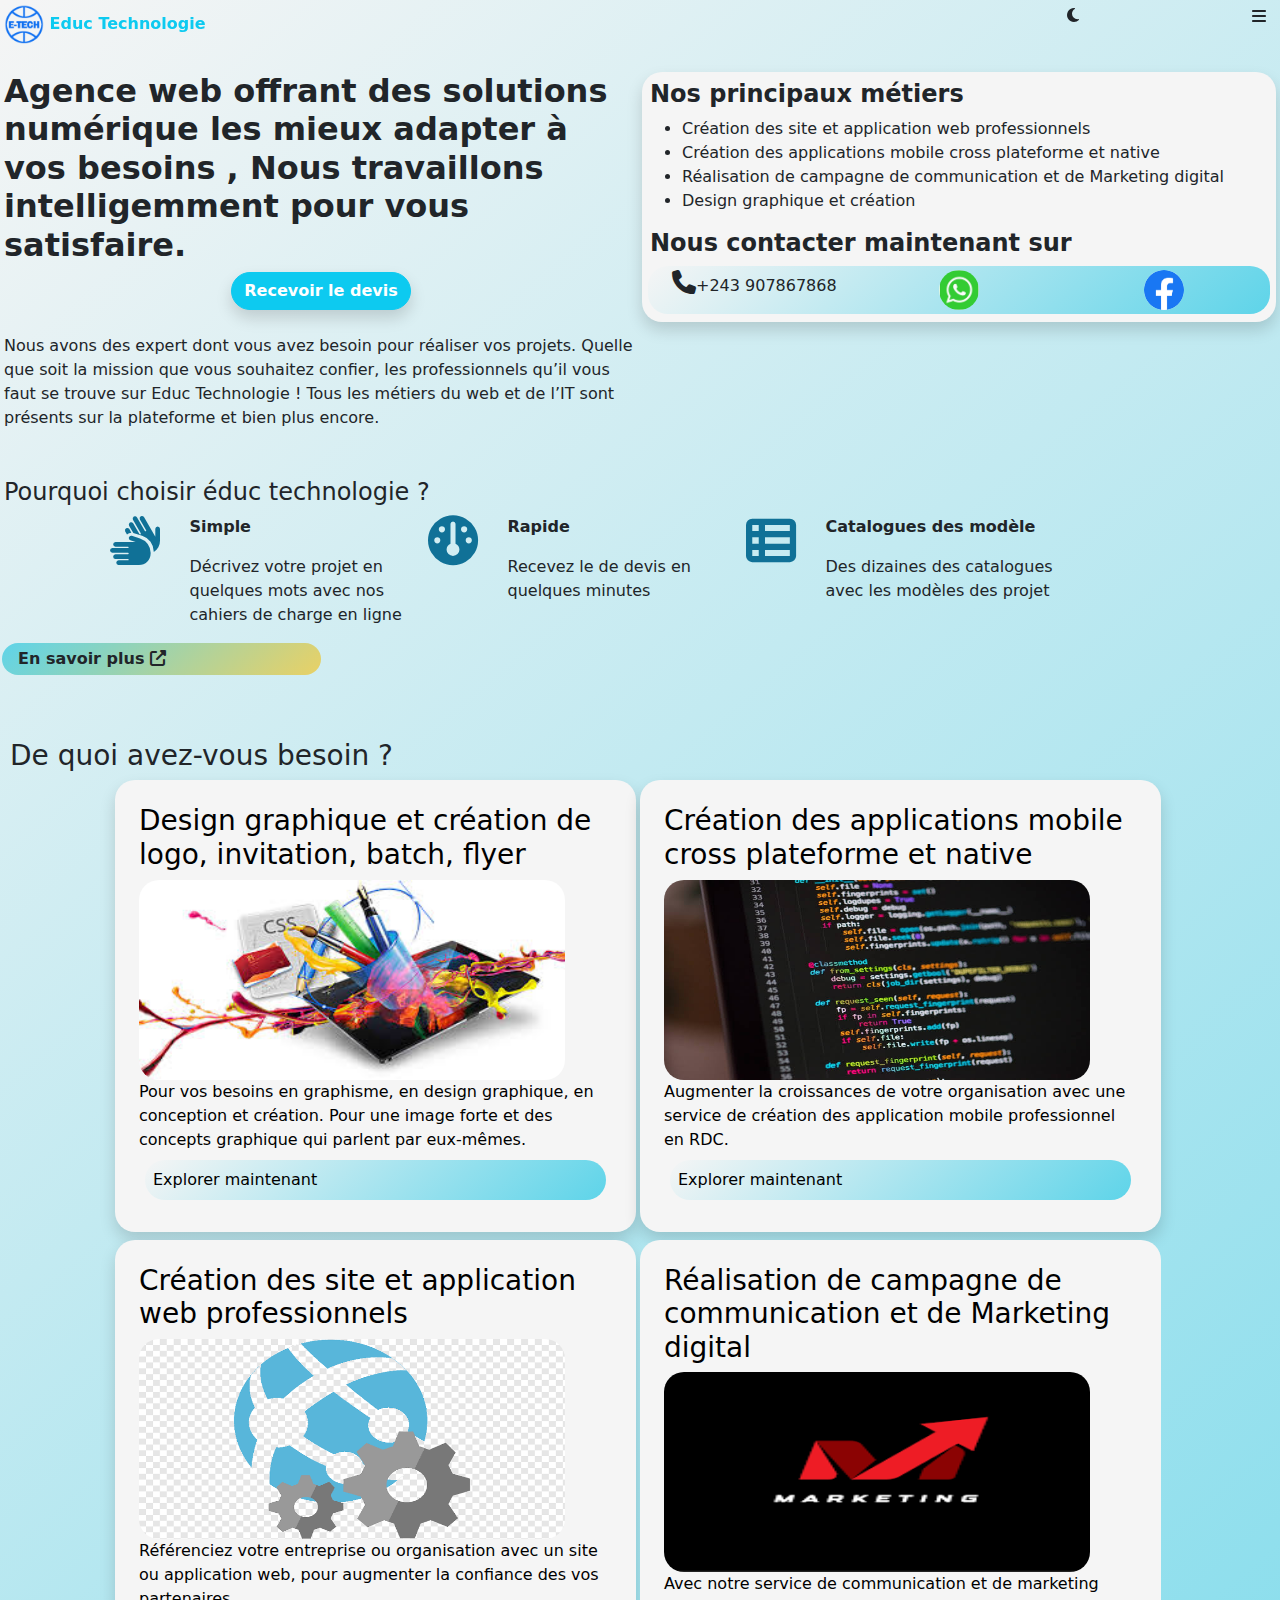
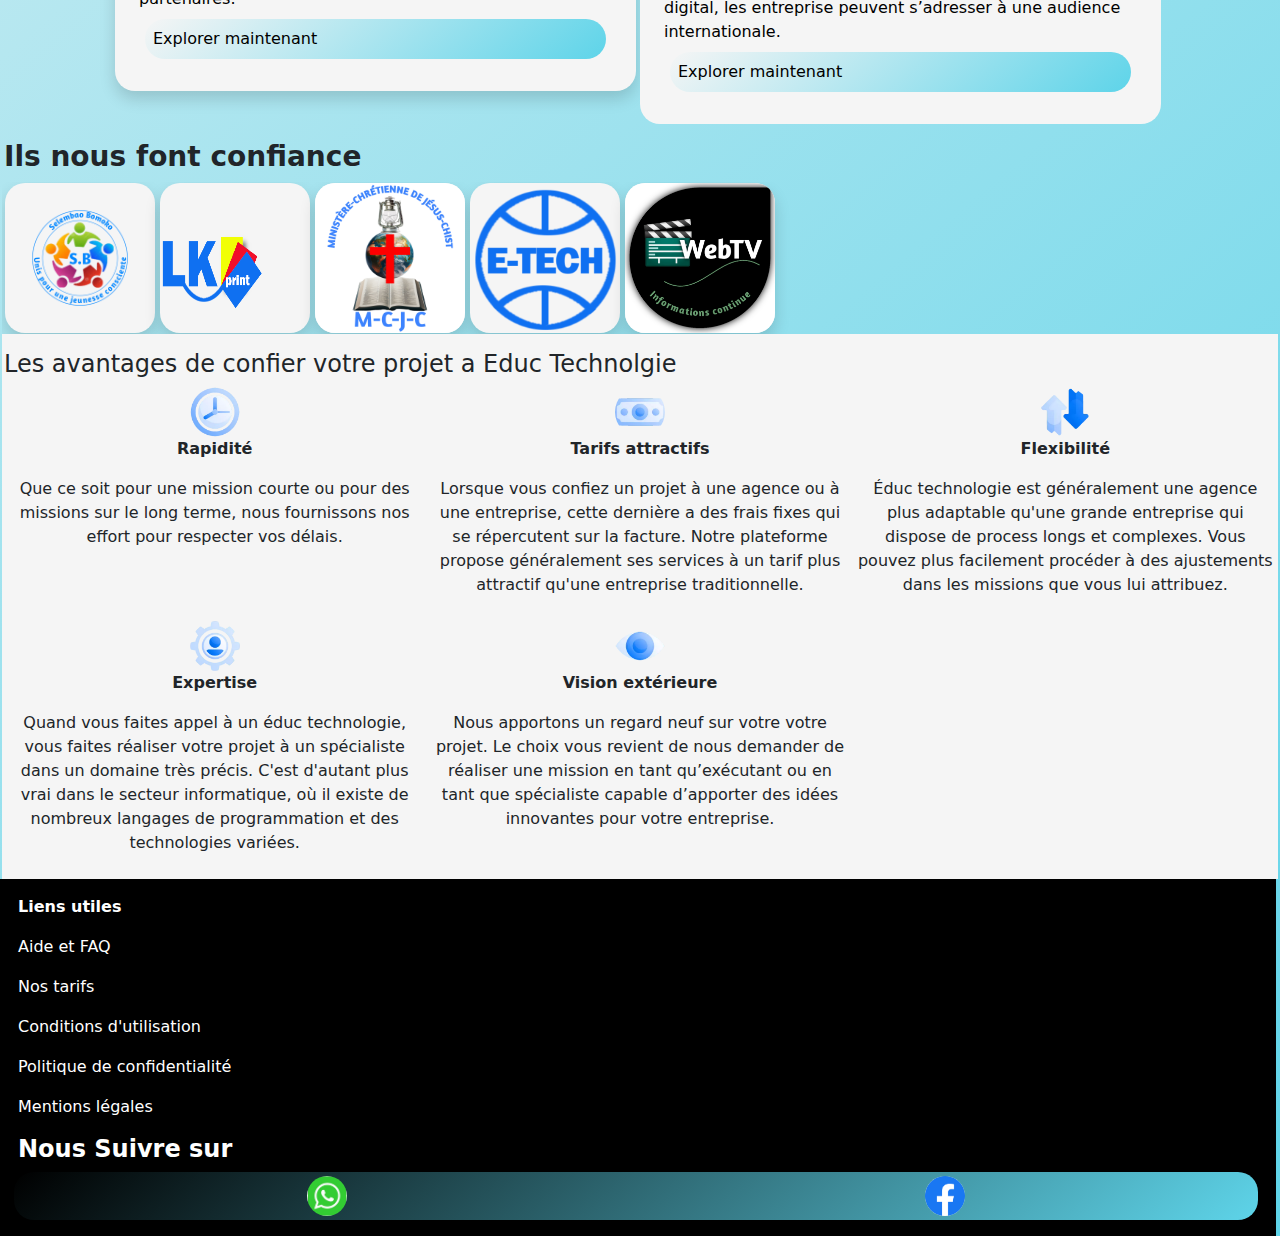
==== commit 243e95b8: "correction x1.0" ====
--- a/index.html
+++ b/index.html
@@ -16,8 +16,8 @@
         <div class="entete fixed-top">
             <div class="row gx-1  pt-1 pe-1 ps-1 ">
                 <div class="col logo"><img style="border-radius: 50%;" src="./img/site/logoEducTechnologie.png" alt=""
-                        srcset="" id="logo_url" width="40" height="40"><span class="text-info"><b> éduc
-                            technologie</b></span>
+                        srcset="" id="logo_url" width="40" height="40"><span class="text-info"><b> Educ
+                            Technologie</b></span>
                 </div>
 
                 <div class="col-1" id="btn_theme"><i class=" btn-theme-claire fa-solid fa-moon rounded-circle fs-6"
@@ -49,24 +49,24 @@
         <!--| accueil|-->
         <div class="row gx-1">
             <div class="col-12 col-sm-6">
-                <div class="h2 fw-bold">Agence de solution numérique le mieux adapter a vos besoins , Nous travaillons
+                <div class="h2 fw-bold">Agence web offrant des solutions numérique les mieux adapter à vos besoins , Nous travaillons
                     intelligemment pour vous
                     satisfaire.
-                </div><br>
-                <div class=" fw-bold">Sur educ-technologie.com, trouvez les professionnels idéal pour donner vie à vos
-                    idées !</div>
-                <div class="">Nous avons des freelance dont vous avez besoin pour réaliser vos projets.
-
-                    Quelle que soit la mission que vous souhaitez confier, le professionnels qu’il vous faut se trouve
-                    sur educ technologie ! Tous les métiers du web et de l’IT sont présents sur la plateforme et bien
+                </div>
+                <div class="text-center"><span class="btn btn-info round shadow fw-bold text-white">Recevoir le devis</span></div><br>
+                <div class="">Nous avons des expert dont vous avez besoin pour réaliser vos projets.
+
+                    Quelle que soit la mission que vous souhaitez confier, les professionnels qu’il vous faut se trouve
+                    sur Educ Technologie ! Tous les métiers du web et de l’IT sont présents sur la plateforme et bien
                     plus encore.
                 </div>
+                
             </div>
 
 
 
             <div class="col-12 col-sm-6 ">
-                <div class="zone zone_services bg-N1 p-2 ">
+                <div class="zone zone_services bg-N1 p-2 shadow">
                     <p class="h4 fw-bold">Nos principaux métiers</p>
 
                     <ul>
@@ -95,7 +95,7 @@
                 <!--|Simple|-->
                 <div class="col-11 offset-1 offset-md-1 col-md-3">
                     <div class="row gx-1">
-                        <div class="col-3 col-sm-3"><i class="fa-solid fa-hands  icon"></i></div>
+                        <div class="col-3 col-sm-3"><i class="fa-solid fa-hands  icon "></i></div>
                         <div class="col-9">
                             <p class="fw-bold">Simple</p>
                             <p>Décrivez votre projet en quelques mots avec nos cahiers de charge en ligne</p>
@@ -109,7 +109,7 @@
                         <div class="col-3 col-sm-3"><i class="fa-solid fa-gauge  icon"></i></div>
                         <div class="col-9">
                             <p class="fw-bold">Rapide</p>
-                            <p>Recevez une dizaine de devis en quelques minutes</p>
+                            <p>Recevez le de devis en quelques minutes</p>
                         </div>
                     </div>
                 </div>
@@ -134,8 +134,10 @@
             <!--| presentation des services|-->
             <div class="row gx-1 p-2">
                 <h3 class="pt-5">De quoi avez-vous besoin ?</h3>
+
+                <!--| infographie|-->
                 <div class="col-12 col-sm-6 mb-2 offset-md-1 col-md-5">
-                    <div class=" zone zone_services bg-N1 p-4">
+                    <div class=" zone zone_services bg-N1 p-4 shadow">
                         <a href="./src/page/design-graphisme.html">
                             <div class="h3">Design graphique et création de logo, invitation, batch, flyer</div>
                             <img style="border-radius: 20px;" src="./img/site/logodesing.jpeg" height="200" width="90%"
@@ -145,17 +147,18 @@
                             </div>
 
                             <div class="row gx-1 p-2">
-                                <div class="col div zone root p-2">Voir les catalogues</div>
-                                <div class="col-1 text-end"><i class="fa-solid fa-up-right-from-square  fs-4"></i></div>
+                                <div class="col div zone root p-2">Explorer maintenant</div>
+                                
                             </div>
                         </a>
                     </div>
 
                 </div>
 
+                <!--| mobile app|-->
                 <div class="col-12 col-sm-6 mb-2 col-md-5">
-                    <div class=" zone zone_services bg-N1 p-4">
-                        <a href="#">
+                    <div class=" zone zone_services bg-N1 p-4 shadow">
+                        <a href="./src/page/mobileapp.html">
                             <div class="h3">Création des applications mobile cross plateforme et native</div>
                             <img style="border-radius: 20px;" src="./img/site/logoweb.jpeg" height="200" width="90%"
                                 alt="" srcset="">
@@ -163,8 +166,8 @@
                                 application mobile professionnel en RDC.
                             </div>
                             <div class="row gx-1 p-2">
-                                <div class="col div zone root p-2">Voir les catalogues</div>
-                                <div class="col-1 text-end"><i class="fa-solid fa-up-right-from-square  fs-4"></i></div>
+                                <div class="col div zone root p-2">Explorer maintenant</div>
+                                
                             </div>
 
                         </a>
@@ -173,7 +176,7 @@
                 </div>
 
                 <div class="col-12 col-sm-6 mb-2 offset-md-1 col-md-5">
-                    <div class=" zone zone_services bg-N1 p-4">
+                    <div class=" zone zone_services bg-N1 p-4 shadow">
                         <a href="./src/page/webapp.html">
                             <div class="h3">Création des site et application web professionnels</div>
                             <img style="border-radius: 20px;" src="./img/site/logowebapp.png" height="200" width="90%"
@@ -183,8 +186,8 @@
                             </div>
 
                             <div class="row gx-1 p-2">
-                                <div class="col div zone root p-2">Voir les catalogues</div>
-                                <div class="col-1 text-end"><i class="fa-solid fa-up-right-from-square  fs-4"></i></div>
+                                <div class="col div zone root p-2">Explorer maintenant</div>
+                                
                             </div>
                         </a>
                     </div>
@@ -196,12 +199,12 @@
                             <div class="h3">Réalisation de campagne de communication et de Marketing digital</div>
                             <img style="border-radius: 20px;" src="./img/site/marketing.png" height="200" width="90%"
                                 alt="" srcset="">
-                            <div>Site vitrine, site d’information, site e-commerce, site webTv, site institutionnels
+                            <div>Avec notre service de communication et de marketing digital, les entreprise peuvent s’adresser à une audience internationale.
                             </div>
 
                             <div class="row gx-1 p-2">
-                                <div class="col div zone root p-2">Voir les catalogues</div>
-                                <div class="col-1 text-end"><i class="fa-solid fa-up-right-from-square  fs-4"></i></div>
+                                <div class="col div zone root p-2">Explorer maintenant</div>
+                                
                             </div>
                         </a>
                     </div>
@@ -219,25 +222,25 @@
                                 <th>
                                     <a href="#">
                                         <div class="bg-N1 shadow" style="border-radius: 20px;margin-right: 3px;">
-                                            <img style="border-radius: 20px;" src="./img/site/images (7).png"
-                                                height="150" width="150" alt="" srcset="">
-                                        </div>
-                                    </a>
-                                </th>
-
-                                <th>
-                                    <a href="#">
-                                        <div class="bg-N1 shadow" style="border-radius: 20px;margin-right: 3px;">
-                                            <img style="border-radius: 20px;" src="./img/site/logoX-commerce.jpg"
-                                                height="150" width="150" alt="" srcset="">
-                                        </div>
-                                    </a>
-                                </th>
-
-                                <th>
-                                    <a href="#">
-                                        <div class="bg-N1 shadow" style="border-radius: 20px;margin-right: 3px;">
-                                            <img style="border-radius: 20px;" src="./img/site/marketing.png"
+                                            <img style="border-radius: 20px;" src="./img/site/selembao_bomoko.png"
+                                                height="150" width="150" alt="" srcset="">
+                                        </div>
+                                    </a>
+                                </th>
+
+                                <th>
+                                    <a href="#">
+                                        <div class="bg-N1 shadow" style="border-radius: 20px;margin-right: 3px;">
+                                            <img style="border-radius: 20px;" src="./img/site/LK_print.png"
+                                                height="150" width="150" alt="" srcset="">
+                                        </div>
+                                    </a>
+                                </th>
+
+                                <th>
+                                    <a href="#">
+                                        <div class="bg-N1 shadow" style="border-radius: 20px;margin-right: 3px;">
+                                            <img style="border-radius: 20px;" src="./img/site/eglise_mcjc.jpg"
                                                 height="150" width="150" alt="" srcset="">
                                         </div>
                                     </a>
@@ -267,10 +270,10 @@
                 </div>
             </div>
 
-            <p class="h3 text-center pt-3">Les avantages de confier votre projet a éduc technolgie</p>
+            
             <div class="p2 rounded">
                 <div class="row gx-1 bg-N1">
-
+                    <p class="h4 text-start pt-3">Les avantages de confier votre projet a Educ Technolgie</p>
                     <div class="col-12 col-sm-6 mb-2 col-md-4 text-center"><img style="border-radius: 50%;"
                             src="./img/site/icon-time.webp" alt="" srcset="" id="logo_url" width="50" height="50">
                         <p class="fw-bold">Rapidité</p>
--- a/styles/index.css
+++ b/styles/index.css
@@ -6,6 +6,10 @@
 
 .bg-N2 {
     background-color: white;
+}
+
+.round{
+    border-radius: 20px;
 }
 
 .champ {
